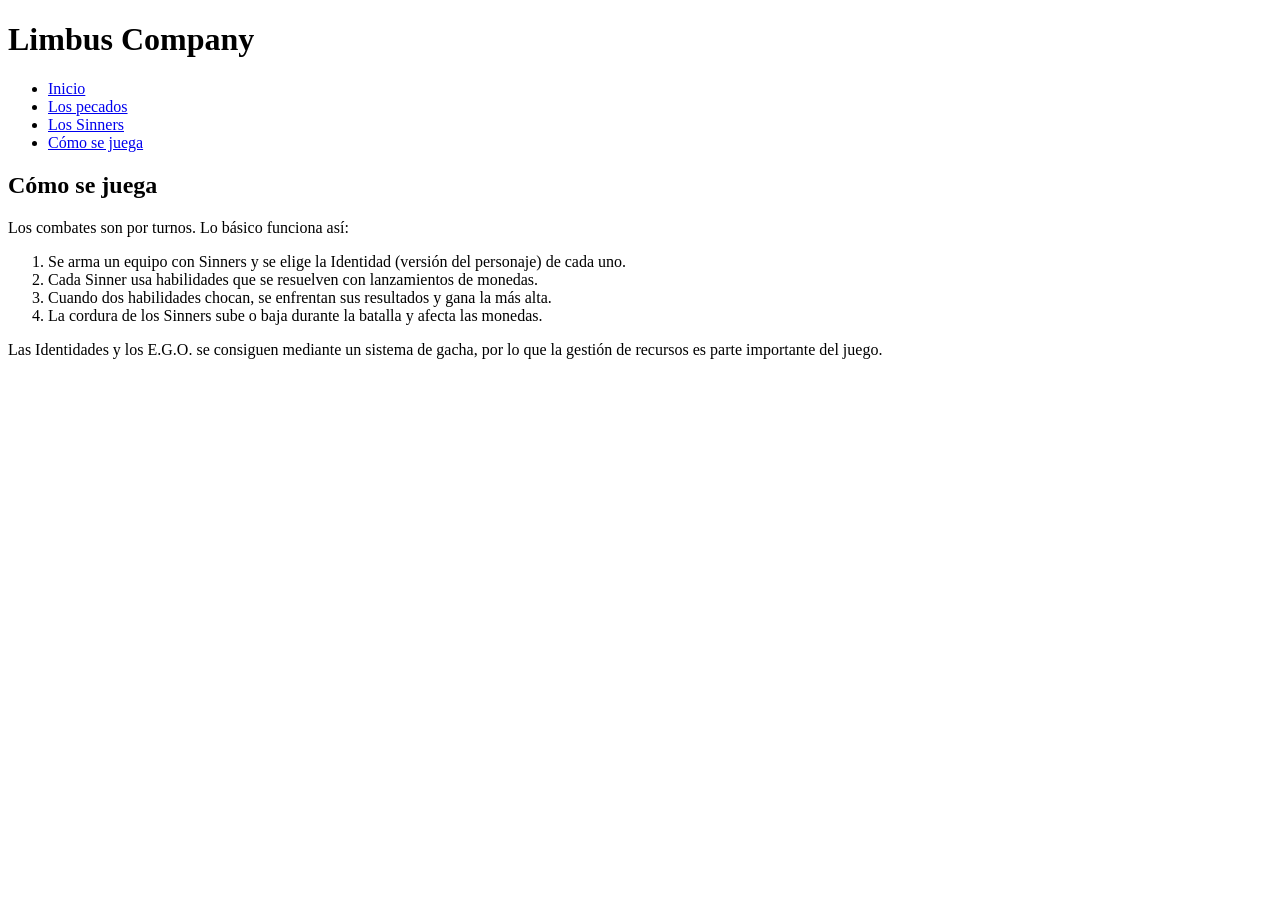
==== jugabilidad.html @ 9010643e "Primera versión de la página" ====
<!DOCTYPE html>
<html lang="es">
<head>
  <meta charset="UTF-8">
  <meta name="viewport" content="width=device-width, initial-scale=1">
  <title>Cómo se juega - Limbus Company</title>
  <link rel="stylesheet" href="style.css">
</head>
<body>
  <header>
    <h1>Limbus Company</h1>
    <nav>
      <ul>
        <li><a href="index.html">Inicio</a></li>
        <li><a href="pecados.html">Los pecados</a></li>
        <li><a href="sinners.html">Los Sinners</a></li>
        <li><a href="jugabilidad.html" class="actual">Cómo se juega</a></li>
      </ul>
    </nav>
  </header>
  <main>
    <section>
      <h2>Cómo se juega</h2>
      <p>Los combates son por turnos. Lo básico funciona así:</p>
      <ol>
        <li>Se arma un equipo con Sinners y se elige la Identidad (versión del personaje) de cada uno.</li>
        <li>Cada Sinner usa habilidades que se resuelven con lanzamientos de monedas.</li>
        <li>Cuando dos habilidades chocan, se enfrentan sus resultados y gana la más alta.</li>
        <li>La cordura de los Sinners sube o baja durante la batalla y afecta las monedas.</li>
      </ol>
      <p>Las Identidades y los E.G.O. se consiguen mediante un sistema de gacha, por lo que la gestión de recursos es parte importante del juego.</p>
    </section>
  </main>
</body>
</html>
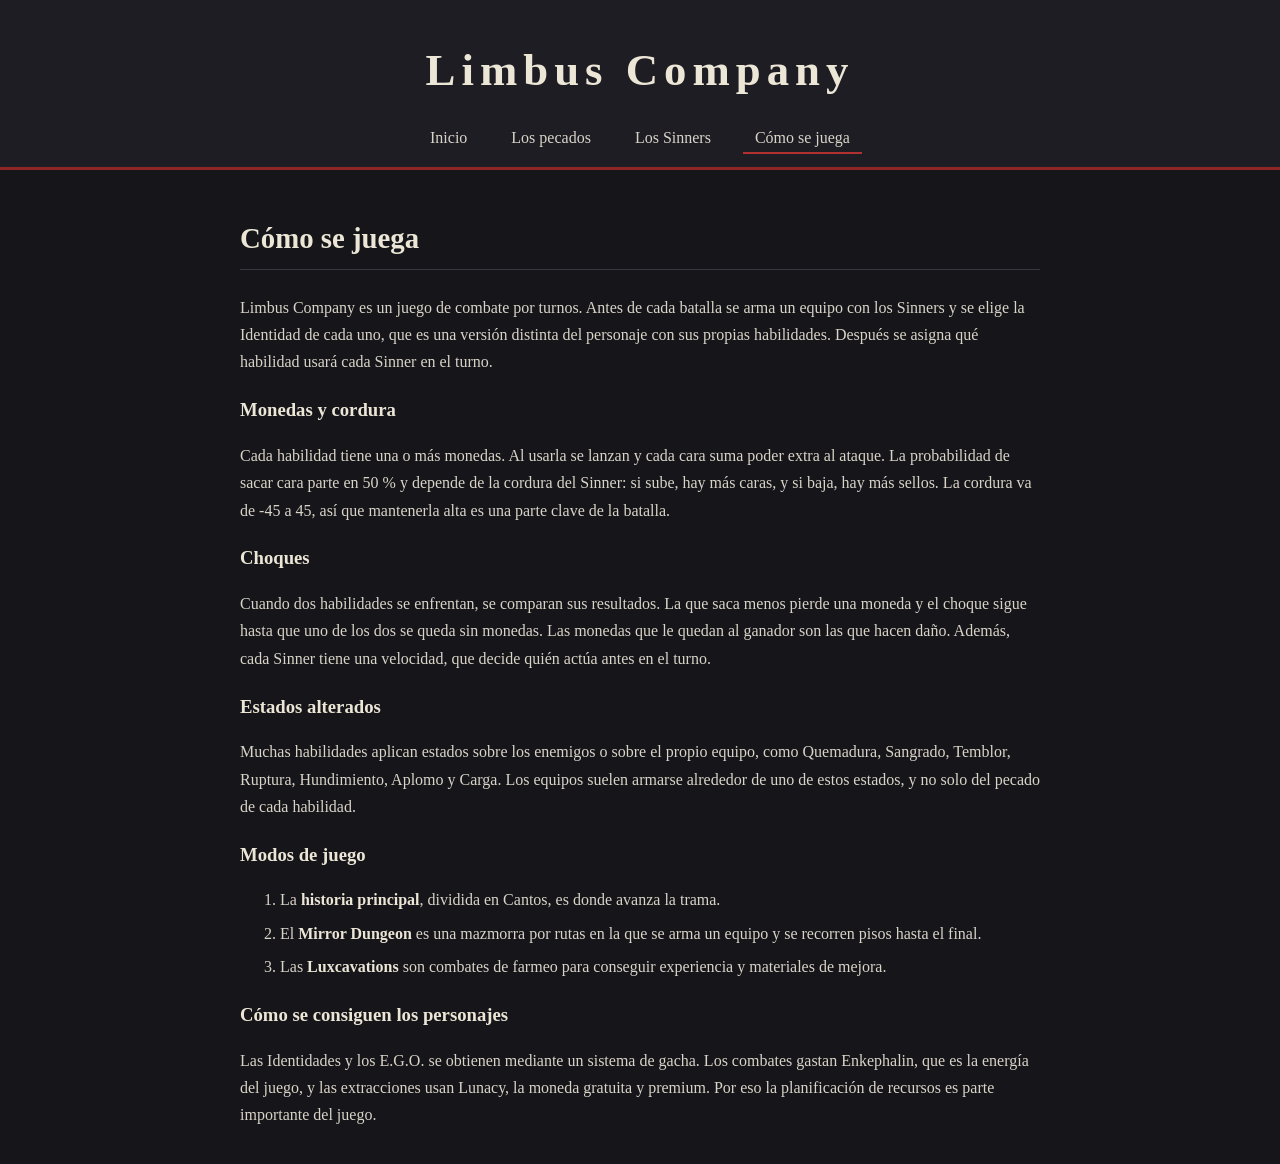
==== commit 1a74dee6: "Enhance gameplay description and mechanics details" ====
--- a/jugabilidad.html
+++ b/jugabilidad.html
@@ -21,15 +21,27 @@
   <main>
     <section>
       <h2>Cómo se juega</h2>
-      <p>Los combates son por turnos. Lo básico funciona así:</p>
+      <p>Limbus Company es un juego de combate por turnos. Antes de cada batalla se arma un equipo con los Sinners y se elige la Identidad de cada uno, que es una versión distinta del personaje con sus propias habilidades. Después se asigna qué habilidad usará cada Sinner en el turno.</p>
+
+      <h3>Monedas y cordura</h3>
+      <p>Cada habilidad tiene una o más monedas. Al usarla se lanzan y cada cara suma poder extra al ataque. La probabilidad de sacar cara parte en 50 % y depende de la cordura del Sinner: si sube, hay más caras, y si baja, hay más sellos. La cordura va de -45 a 45, así que mantenerla alta es una parte clave de la batalla.</p>
+
+      <h3>Choques</h3>
+      <p>Cuando dos habilidades se enfrentan, se comparan sus resultados. La que saca menos pierde una moneda y el choque sigue hasta que uno de los dos se queda sin monedas. Las monedas que le quedan al ganador son las que hacen daño. Además, cada Sinner tiene una velocidad, que decide quién actúa antes en el turno.</p>
+
+      <h3>Estados alterados</h3>
+      <p>Muchas habilidades aplican estados sobre los enemigos o sobre el propio equipo, como Quemadura, Sangrado, Temblor, Ruptura, Hundimiento, Aplomo y Carga. Los equipos suelen armarse alrededor de uno de estos estados, y no solo del pecado de cada habilidad.</p>
+
+      <h3>Modos de juego</h3>
       <ol>
-        <li>Se arma un equipo con Sinners y se elige la Identidad (versión del personaje) de cada uno.</li>
-        <li>Cada Sinner usa habilidades que se resuelven con lanzamientos de monedas.</li>
-        <li>Cuando dos habilidades chocan, se enfrentan sus resultados y gana la más alta.</li>
-        <li>La cordura de los Sinners sube o baja durante la batalla y afecta las monedas.</li>
+        <li>La <strong>historia principal</strong>, dividida en Cantos, es donde avanza la trama.</li>
+        <li>El <strong>Mirror Dungeon</strong> es una mazmorra por rutas en la que se arma un equipo y se recorren pisos hasta el final.</li>
+        <li>Las <strong>Luxcavations</strong> son combates de farmeo para conseguir experiencia y materiales de mejora.</li>
       </ol>
-      <p>Las Identidades y los E.G.O. se consiguen mediante un sistema de gacha, por lo que la gestión de recursos es parte importante del juego.</p>
+
+      <h3>Cómo se consiguen los personajes</h3>
+      <p>Las Identidades y los E.G.O. se obtienen mediante un sistema de gacha. Los combates gastan Enkephalin, que es la energía del juego, y las extracciones usan Lunacy, la moneda gratuita y premium. Por eso la planificación de recursos es parte importante del juego.</p>
     </section>
   </main>
 </body>
-</html>+</html>
--- a/style.css
+++ b/style.css
@@ -0,0 +1,123 @@
+/* Para cambiar los colores, edita solo estas variables */
+:root {
+  --fondo: #16151a;
+  --fondo-claro: #1f1d24;
+  --texto: #d9d4c8;
+  --titulos: #ece6d6;
+  --rojo: #8f2626;
+  --rojo-claro: #b33030;
+  --borde: #3a3640;
+}
+
+body {
+  background-color: var(--fondo);
+  color: var(--texto);
+  font-family: Georgia, "Times New Roman", serif;
+  line-height: 1.7;
+  margin: 0;
+}
+
+header {
+  background-color: var(--fondo-claro);
+  border-bottom: 3px solid var(--rojo);
+  padding: 32px 20px 16px;
+  text-align: center;
+}
+
+h1 {
+  color: var(--titulos);
+  font-size: 2.8rem;
+  letter-spacing: 6px;
+  margin: 0 0 16px;
+}
+
+nav ul {
+  display: flex;
+  flex-wrap: wrap;
+  gap: 20px;
+  justify-content: center;
+  list-style: none;
+  margin: 0;
+  padding: 0;
+}
+
+nav a {
+  color: var(--texto);
+  padding: 6px 12px;
+  text-decoration: none;
+}
+
+nav a:hover {
+  background-color: var(--rojo-claro);
+  color: #ffffff;
+}
+
+nav a.actual {
+  border-bottom: 2px solid var(--rojo-claro);
+}
+
+main {
+  margin: 0 auto;
+  max-width: 800px;
+  padding: 20px;
+}
+
+h2 {
+  border-bottom: 1px solid var(--borde);
+  color: var(--titulos);
+  font-size: 1.8rem;
+  padding-bottom: 6px;
+}
+
+h3 {
+  color: var(--titulos);
+  margin-bottom: 0;
+}
+
+figure {
+  margin: 20px 0;
+  text-align: center;
+}
+
+img {
+  border: 2px solid var(--rojo);
+  max-width: 100%;
+  height: auto;
+}
+
+figcaption {
+  font-size: 0.85rem;
+  margin-top: 6px;
+  opacity: 0.7;
+}
+
+strong {
+  color: var(--titulos);
+}
+
+em {
+  color: #c98a8a;
+}
+
+ol li {
+  margin-bottom: 6px;
+}
+
+dt {
+  border-left: 3px solid var(--rojo);
+  color: var(--titulos);
+  font-weight: bold;
+  margin-top: 16px;
+  padding-left: 10px;
+}
+
+dd {
+  margin-left: 13px;
+}
+
+@media (max-width: 600px) {
+  h1 {
+    font-size: 1.8rem;
+    letter-spacing: 3px;
+  }
+}
